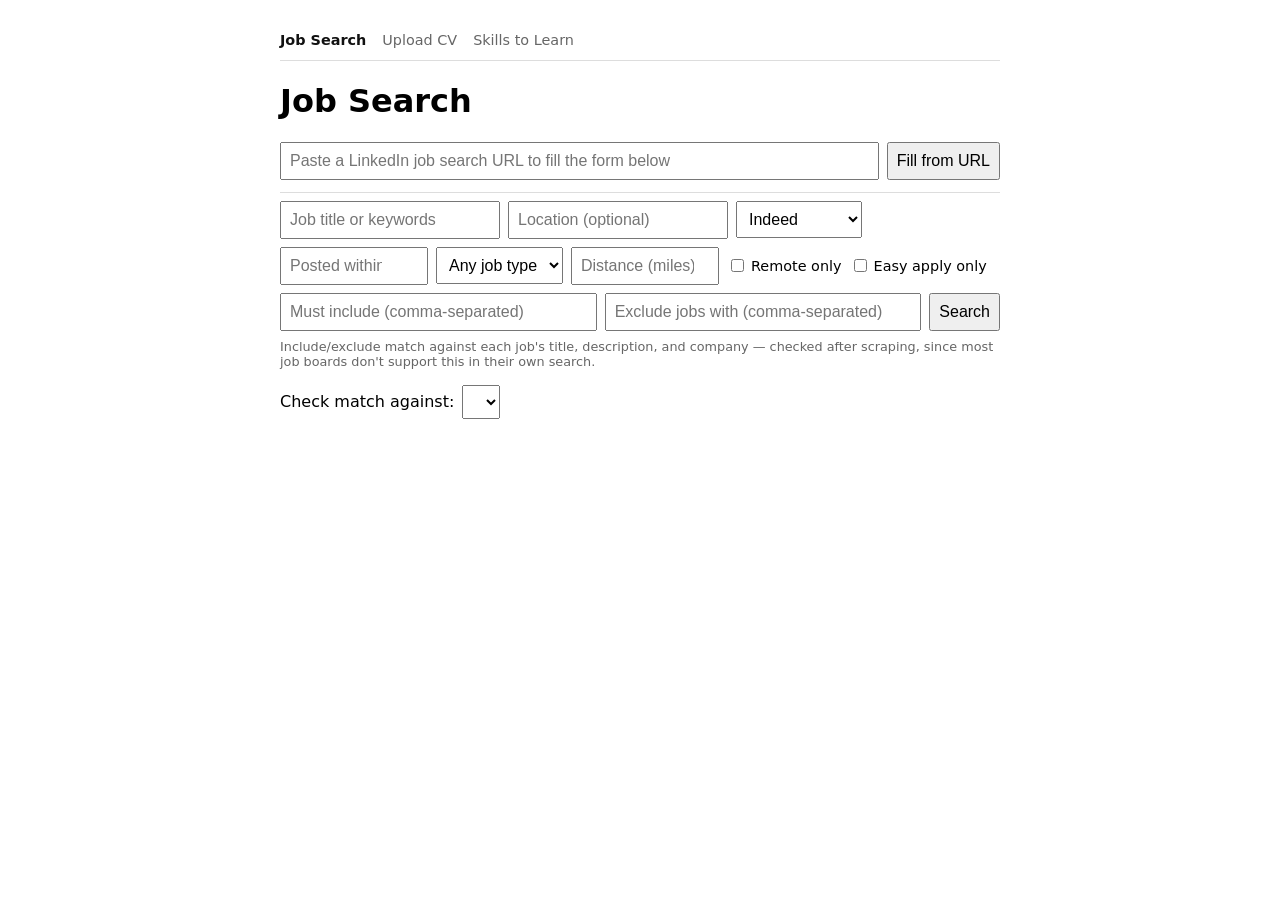
==== frontend/index.html @ 124d44be "Split gap resolution into two explicit paths, add Skills to Learn page Reworks the "Missing experien" ====
<!doctype html>
<html lang="en">
<head>
  <meta charset="UTF-8" />
  <meta name="viewport" content="width=device-width, initial-scale=1.0" />
  <title>CV Maker - Job Search</title>
  <link rel="stylesheet" href="style.css" />
</head>
<body>
  <main class="container">
    <nav class="top-nav">
      <a href="index.html" class="active">Job Search</a>
      <a href="cv.html">Upload CV</a>
      <a href="learning.html">Skills to Learn</a>
    </nav>
    <h1>Job Search</h1>

    <form id="url-form">
      <input
        type="url"
        id="linkedin-url"
        placeholder="Paste a LinkedIn job search URL to fill the form below"
      />
      <button type="submit">Fill from URL</button>
    </form>
    <p id="url-status"></p>

    <form id="search-form">
      <input type="text" id="search-term" placeholder="Job title or keywords" required />
      <input type="text" id="location" placeholder="Location (optional)" />
      <select id="site-name">
        <option value="indeed" selected>Indeed</option>
        <option value="linkedin">LinkedIn</option>
        <option value="zip_recruiter">ZipRecruiter</option>
        <option value="glassdoor">Glassdoor</option>
        <option value="google">Google</option>
      </select>

      <input
        type="number"
        id="hours-old"
        placeholder="Posted within (hours)"
        min="1"
        list="hours-old-presets"
      />
      <datalist id="hours-old-presets">
        <option value="5"></option>
        <option value="24"></option>
        <option value="72"></option>
        <option value="168"></option>
        <option value="720"></option>
      </datalist>

      <select id="job-type">
        <option value="" selected>Any job type</option>
        <option value="fulltime">Full-time</option>
        <option value="parttime">Part-time</option>
        <option value="contract">Contract</option>
        <option value="temporary">Temporary</option>
        <option value="internship">Internship</option>
        <option value="volunteer">Volunteer</option>
      </select>

      <input type="number" id="distance" placeholder="Distance (miles)" min="0" />

      <label><input type="checkbox" id="is-remote" /> Remote only</label>
      <label><input type="checkbox" id="easy-apply" /> Easy apply only</label>

      <input
        type="text"
        id="include-keywords"
        placeholder="Must include (comma-separated)"
      />
      <input
        type="text"
        id="exclude-keywords"
        placeholder="Exclude jobs with (comma-separated)"
      />

      <button type="submit">Search</button>
    </form>
    <p class="hint keyword-hint">
      Include/exclude match against each job's title, description, and
      company — checked after scraping, since most job boards don't
      support this in their own search.
    </p>
    <p id="status"></p>

    <div id="score-bar" class="score-bar" hidden>
      <span>Check match against:</span>
      <select id="score-cv-select"></select>
    </div>
    <p class="hint score-hint" hidden id="score-hint">
      Click "Check match?" on a job you're interested in — only that one
      job gets scored, so you're not spending tokens on results you'd
      skip anyway.
    </p>

    <ul id="results"></ul>
  </main>
  <script src="app.js"></script>
</body>
</html>
---- frontend/style.css ----
body {
  font-family: system-ui, sans-serif;
  max-width: 720px;
  margin: 2rem auto;
  padding: 0 1rem;
}

.container form {
  display: flex;
  gap: 0.5rem;
  flex-wrap: wrap;
  align-items: center;
  margin-bottom: 1rem;
}

.container input,
.container select,
.container button {
  padding: 0.5rem;
  font-size: 1rem;
}

.container input[type="number"] {
  width: 8rem;
}

.container label {
  display: inline-flex;
  align-items: center;
  gap: 0.25rem;
  font-size: 0.9rem;
}

#results .meta {
  color: #666;
  font-size: 0.85rem;
  margin: 0 0 0.25rem;
}

#url-form {
  padding-bottom: 0.75rem;
  border-bottom: 1px solid #ddd;
  margin-bottom: 1rem;
}

#url-form input[type="url"] {
  flex: 1;
  min-width: 16rem;
}

#url-status {
  margin: -0.5rem 0 1rem;
  font-size: 0.85rem;
  color: #666;
}

#results {
  list-style: none;
  padding: 0;
}

#results li {
  border: 1px solid #ddd;
  border-radius: 6px;
  padding: 0.75rem 1rem;
  margin-bottom: 0.75rem;
}

#results li h3 {
  margin: 0 0 0.25rem;
}

#results li a {
  color: #2563eb;
}

.top-nav {
  display: flex;
  gap: 1rem;
  margin-bottom: 1rem;
  padding-bottom: 0.75rem;
  border-bottom: 1px solid #ddd;
}

.top-nav a {
  color: #666;
  text-decoration: none;
  font-size: 0.9rem;
}

.top-nav a.active {
  color: #111;
  font-weight: 600;
}

.hint {
  color: #666;
  font-size: 0.9rem;
  margin-top: -0.5rem;
}

.keyword-hint {
  margin: -0.5rem 0 1rem;
  font-size: 0.8rem;
}

#include-keywords,
#exclude-keywords {
  min-width: 14rem;
  flex: 1;
}

.container form.cv-edit-form {
  display: block;
}

.score-bar {
  display: flex;
  align-items: center;
  gap: 0.5rem;
  margin-bottom: 1rem;
}

.score-bar select {
  padding: 0.4rem 0.5rem;
}

.score-hint {
  margin: -0.5rem 0 1rem;
  font-size: 0.8rem;
}

.check-match-btn {
  font-size: 0.85rem;
  padding: 0.3rem 0.7rem;
  margin: 0.25rem 0;
  border: 1px solid #999;
  border-radius: 4px;
  background: none;
  cursor: pointer;
}

.check-match-btn:disabled {
  opacity: 0.6;
  cursor: default;
}

.score-error {
  font-size: 0.8rem;
  color: #991b1b;
  margin-left: 0.5rem;
}

.score-badge {
  display: inline-block;
  font-weight: 600;
  font-size: 0.85rem;
  padding: 0.15rem 0.6rem;
  border-radius: 999px;
  margin: 0.25rem 0;
}

.score-strong {
  background: #dcfce7;
  color: #166534;
}

.score-good {
  background: #dbeafe;
  color: #1e40af;
}

.score-stretch {
  background: #fef3c7;
  color: #92400e;
}

.score-weak {
  background: #fee2e2;
  color: #991b1b;
}

.score-reasoning {
  font-size: 0.85rem;
  color: #444;
  margin: 0.25rem 0;
}

.missing-gaps {
  background: #fff7f7;
  border: 1px solid #fecaca;
  border-radius: 6px;
  padding: 0.5rem 0.75rem;
  margin: 0.4rem 0;
}

.missing-label {
  font-size: 0.8rem;
  color: #991b1b;
  margin: 0 0 0.3rem;
  font-weight: 600;
}

.missing-list {
  list-style: none;
  padding: 0;
  margin: 0 0 0.5rem;
  font-size: 0.85rem;
}

.missing-list li {
  margin-bottom: 0.2rem;
}

.save-gaps-btn {
  font-size: 0.8rem;
  padding: 0.3rem 0.6rem;
}

.gaps-status {
  font-size: 0.8rem;
  color: #666;
  margin-left: 0.5rem;
}

.cv-edit-form h2 {
  font-size: 1rem;
  margin: 1.5rem 0 0.5rem;
  border-bottom: 1px solid #eee;
  padding-bottom: 0.25rem;
}

.cv-edit-form h2:first-of-type {
  margin-top: 1rem;
}

.container label.field {
  display: flex;
  flex-direction: column;
  align-items: stretch;
  gap: 0.25rem;
  font-size: 0.85rem;
  color: #444;
  margin-bottom: 0.6rem;
}

.field span {
  font-size: 0.8rem;
  color: #666;
}

.field input,
.field textarea {
  font-family: inherit;
  font-size: 0.95rem;
  padding: 0.4rem 0.5rem;
  border: 1px solid #ccc;
  border-radius: 4px;
  width: 100%;
  box-sizing: border-box;
}

.field textarea {
  resize: vertical;
}

.field-grid {
  display: grid;
  grid-template-columns: repeat(2, 1fr);
  gap: 0 1rem;
}

.hint-field .hint {
  margin: 0;
}

.entry-list-edit {
  display: flex;
  flex-direction: column;
  gap: 0.75rem;
  margin-bottom: 0.5rem;
}

.entry-card {
  border: 1px solid #ddd;
  border-radius: 6px;
  padding: 0.75rem 1rem;
}

.entry-card .field:last-of-type {
  margin-bottom: 0.5rem;
}

.remove-entry {
  font-size: 0.8rem;
  background: none;
  border: 1px solid #ddd;
  border-radius: 4px;
  padding: 0.3rem 0.6rem;
  cursor: pointer;
  color: #b91c1c;
}

.add-entry-btn {
  background: none;
  border: 1px dashed #999;
  border-radius: 4px;
  padding: 0.4rem 0.8rem;
  cursor: pointer;
  font-size: 0.9rem;
}

.save-bar {
  display: flex;
  align-items: center;
  gap: 0.75rem;
  margin-top: 1.5rem;
  padding-top: 1rem;
  border-top: 1px solid #eee;
}

.save-bar button {
  padding: 0.5rem 1.2rem;
  font-size: 1rem;
}

#save-status {
  font-size: 0.85rem;
  color: #666;
}

.csv-steps {
  padding-left: 1.2rem;
  margin: 0.5rem 0 1rem;
  font-size: 0.9rem;
  color: #333;
}

.csv-steps li {
  margin-bottom: 0.6rem;
}

.prompt-example {
  margin: 0.4rem 0 0;
  padding: 0.5rem 0.75rem;
  background: #f8fafc;
  border-left: 3px solid #ccc;
  font-size: 0.85rem;
  color: #444;
}

.prompt-example code {
  background: #eef2f7;
  padding: 0 0.2rem;
  border-radius: 3px;
  font-size: 0.8rem;
}

#export-json-link {
  font-size: 0.9rem;
}

.entry-card h4 {
  font-size: 0.85rem;
  margin: 0.75rem 0 0.4rem;
  color: #555;
}

.experiences-list {
  display: flex;
  flex-direction: column;
  gap: 0.5rem;
  margin-bottom: 0.4rem;
}

.experience-item {
  border: 1px solid #e5e5e5;
  border-radius: 6px;
  padding: 0.5rem 0.6rem;
  background: #fafafa;
}

.experience-item textarea,
.experience-item input {
  width: 100%;
  box-sizing: border-box;
  font-family: inherit;
  font-size: 0.9rem;
  padding: 0.35rem 0.5rem;
  border: 1px solid #ccc;
  border-radius: 4px;
  margin-bottom: 0.35rem;
}

.add-exp-btn {
  font-size: 0.8rem;
  padding: 0.3rem 0.6rem;
  margin-bottom: 0.75rem;
}

.tool-category {
  background: #fdfdfd;
}

.tool-items-list {
  display: flex;
  flex-direction: column;
  gap: 0.4rem;
  margin: 0.4rem 0;
}

.tool-item {
  display: flex;
  gap: 0.4rem;
  align-items: center;
}

.tool-item input {
  flex: 1;
  font-family: inherit;
  font-size: 0.9rem;
  padding: 0.35rem 0.5rem;
  border: 1px solid #ccc;
  border-radius: 4px;
}

#gaps-section {
  margin-top: 2rem;
  padding-top: 1rem;
  border-top: 1px solid #eee;
}

.link-btn {
  background: none;
  border: none;
  color: #2563eb;
  text-decoration: underline;
  cursor: pointer;
  font-size: inherit;
  padding: 0;
  margin-left: 0.3rem;
}

.gap-row {
  background: #fffbeb;
  border-color: #fde68a;
}

.gap-text {
  font-size: 0.9rem;
  margin: 0 0 0.5rem;
}

.gap-controls {
  display: flex;
  align-items: center;
  gap: 0.5rem;
  flex-wrap: wrap;
}

.gap-category-select {
  padding: 0.35rem 0.5rem;
  font-size: 0.85rem;
}

.gap-edit-input {
  width: 100%;
  box-sizing: border-box;
  font-family: inherit;
  font-size: 0.9rem;
  padding: 0.4rem 0.5rem;
  border: 1px solid #ccc;
  border-radius: 4px;
  margin-bottom: 0.5rem;
}

#learning-cv-bar {
  margin-top: 1rem;
}
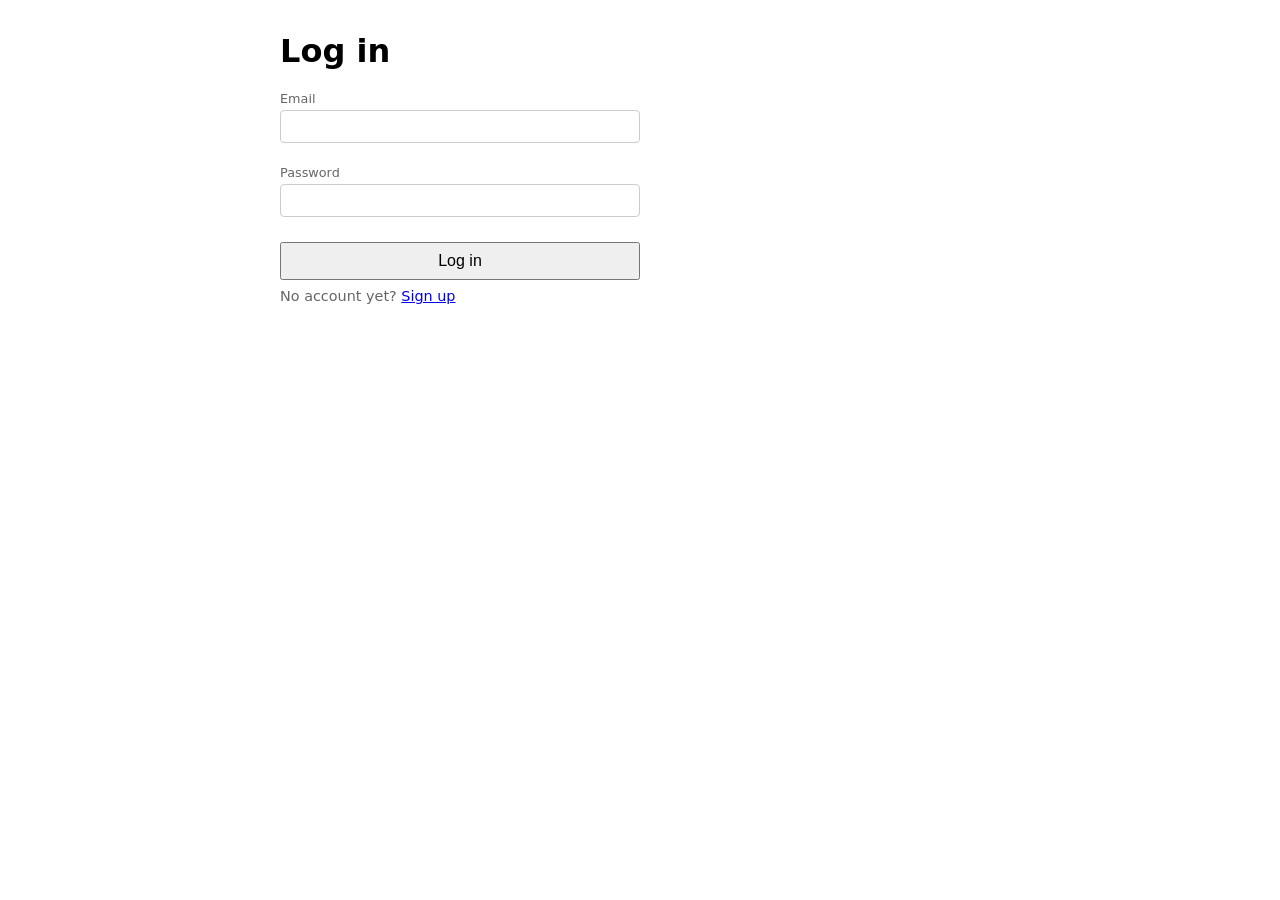
==== commit 69daa05a: "Add email/password auth — sign up, log in, and per-user data isolation Every part of the app now sit" ====
--- a/frontend/index.html
+++ b/frontend/index.html
@@ -12,6 +12,7 @@
       <a href="index.html" class="active">Job Search</a>
       <a href="cv.html">Upload CV</a>
       <a href="learning.html">Skills to Learn</a>
+      <span id="account-bar" class="account-bar"></span>
     </nav>
     <h1>Job Search</h1>
 
@@ -98,6 +99,8 @@
 
     <ul id="results"></ul>
   </main>
+  <script src="auth.js"></script>
+  <script>if (!requireAuth()) document.querySelector("main").hidden = true;</script>
   <script src="app.js"></script>
 </body>
 </html>
--- a/frontend/style.css
+++ b/frontend/style.css
@@ -91,6 +91,30 @@
 .top-nav a.active {
   color: #111;
   font-weight: 600;
+}
+
+.account-bar {
+  margin-left: auto;
+  display: flex;
+  align-items: center;
+  gap: 0.5rem;
+  font-size: 0.85rem;
+  color: #666;
+}
+
+.auth-container {
+  max-width: 360px;
+}
+
+.container form.auth-form {
+  display: flex;
+  flex-direction: column;
+  align-items: stretch;
+  gap: 0.75rem;
+}
+
+.auth-form button {
+  margin-top: 0.25rem;
 }
 
 .hint {
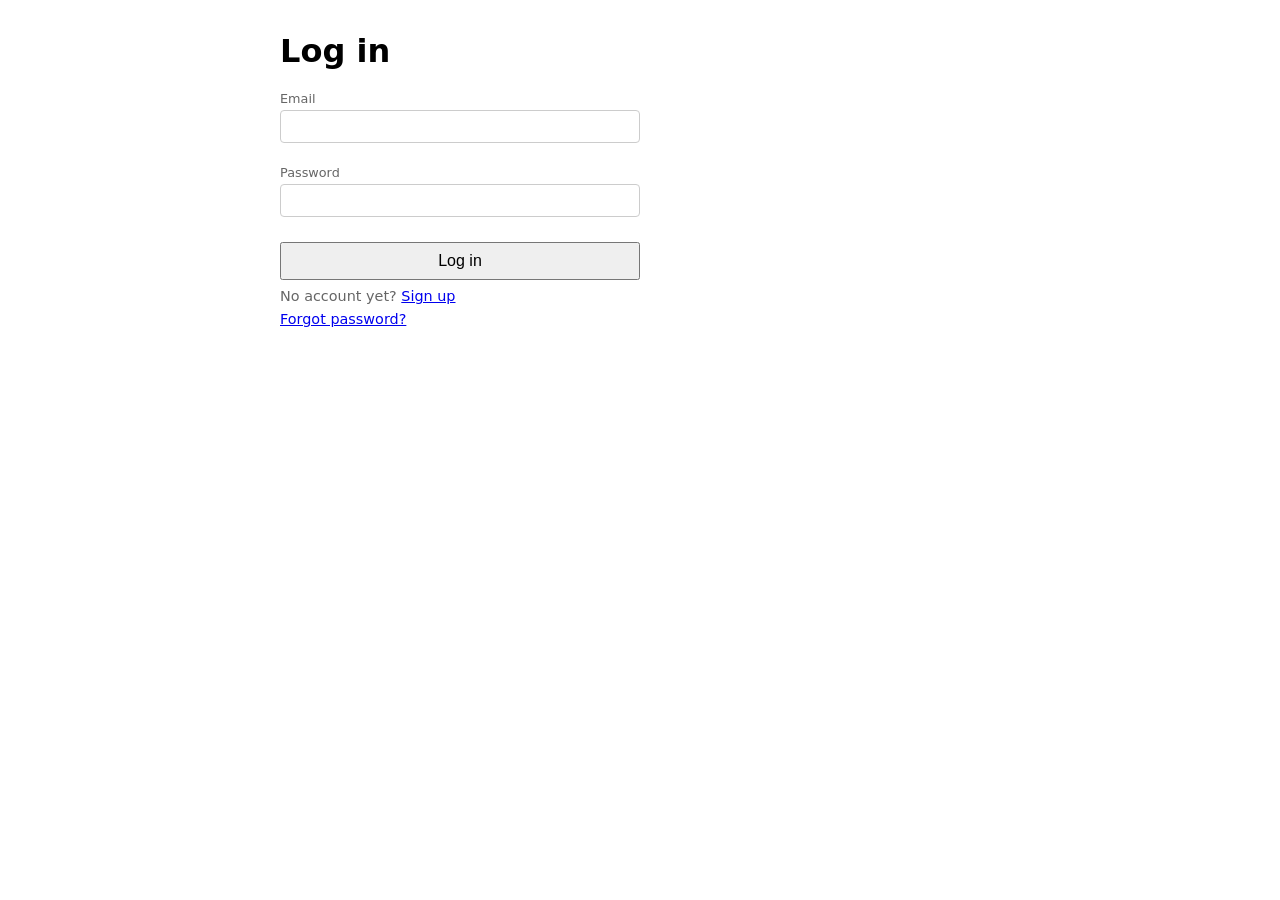
==== commit 9e071824: "Add paste-a-job-URL/text as a fallback for boards JobSpy can't scrape Indeed and Glassdoor commonly " ====
--- a/frontend/index.html
+++ b/frontend/index.html
@@ -12,9 +12,17 @@
       <a href="index.html" class="active">Job Search</a>
       <a href="cv.html">Upload CV</a>
       <a href="learning.html">Skills to Learn</a>
+      <a href="jobs.html">Tailored CVs</a>
+      <a href="settings.html">Settings</a>
       <span id="account-bar" class="account-bar"></span>
     </nav>
     <h1>Job Search</h1>
+    <p class="hint">
+      Some boards (Indeed, Glassdoor) often block automated search from
+      here. If a search comes up empty, paste that job's URL or text
+      directly on the <a href="jobs.html">Tailored CVs</a> page instead —
+      it still gets the full match check.
+    </p>
 
     <form id="url-form">
       <input
@@ -36,6 +44,11 @@
         <option value="glassdoor">Glassdoor</option>
         <option value="google">Google</option>
       </select>
+      <input
+        type="text"
+        id="country-indeed"
+        placeholder="Country for Indeed/Glassdoor (default USA)"
+      />
 
       <input
         type="number"
@@ -83,7 +96,11 @@
     <p class="hint keyword-hint">
       Include/exclude match against each job's title, description, and
       company — checked after scraping, since most job boards don't
-      support this in their own search.
+      support this in their own search. Indeed and Glassdoor also search
+      a specific country's site — set "Country for Indeed/Glassdoor" to
+      match your Location (e.g. "Germany"), or you'll silently get 0
+      results even though jobs exist. LinkedIn and Google aren't affected
+      by this.
     </p>
     <p id="status"></p>
 
--- a/frontend/style.css
+++ b/frontend/style.css
@@ -5,6 +5,15 @@
   padding: 0 1rem;
 }
 
+/* The hidden attribute must always win, no matter what display value a
+   more specific selector sets on the same element (flex containers,
+   form { display: flex } etc. all silently defeat plain [hidden]
+   otherwise — see the .cv-edit-form / .score-bar / .missing-actions
+   history in this file). */
+[hidden] {
+  display: none !important;
+}
+
 .container form {
   display: flex;
   gap: 0.5rem;
@@ -115,6 +124,22 @@
 
 .auth-form button {
   margin-top: 0.25rem;
+}
+
+.temp-password-box {
+  margin-top: 1rem;
+  padding: 0.75rem 1rem;
+  border: 1px solid #16a34a;
+  border-radius: 6px;
+  background: #f0fdf4;
+}
+
+.temp-password-value {
+  font-family: ui-monospace, monospace;
+  font-size: 1.1rem;
+  font-weight: 600;
+  user-select: all;
+  margin: 0.25rem 0;
 }
 
 .hint {
@@ -232,19 +257,68 @@
   font-size: 0.85rem;
 }
 
-.missing-list li {
-  margin-bottom: 0.2rem;
-}
-
-.save-gaps-btn {
-  font-size: 0.8rem;
-  padding: 0.3rem 0.6rem;
-}
-
-.gaps-status {
-  font-size: 0.8rem;
+.missing-item {
+  padding: 0.4rem 0;
+  border-bottom: 1px solid #fde2e2;
+}
+
+.missing-item:last-child {
+  border-bottom: none;
+}
+
+.missing-text {
+  display: block;
+  margin-bottom: 0.3rem;
+}
+
+.missing-actions:not([hidden]) {
+  display: flex;
+  flex-wrap: wrap;
+  gap: 0.4rem;
+}
+
+.missing-have-btn,
+.missing-learn-btn,
+.missing-ignore-btn,
+.missing-have-save-btn {
+  font-size: 0.75rem;
+  padding: 0.25rem 0.55rem;
+  border: 1px solid #ccc;
+  border-radius: 4px;
+  background: none;
+  cursor: pointer;
+}
+
+.missing-have-form:not([hidden]) {
+  display: flex;
+  flex-wrap: wrap;
+  gap: 0.4rem;
+  margin-top: 0.4rem;
+}
+
+.missing-have-input {
+  flex: 2;
+  min-width: 10rem;
+  font-size: 0.8rem;
+  padding: 0.3rem 0.5rem;
+  border: 1px solid #ccc;
+  border-radius: 4px;
+}
+
+.missing-have-category {
+  flex: 1;
+  min-width: 6rem;
+  font-size: 0.8rem;
+  padding: 0.3rem 0.5rem;
+  border: 1px solid #ccc;
+  border-radius: 4px;
+}
+
+.missing-item-status {
+  display: block;
+  font-size: 0.75rem;
   color: #666;
-  margin-left: 0.5rem;
+  margin-top: 0.2rem;
 }
 
 .cv-edit-form h2 {
@@ -501,3 +575,284 @@
 #learning-cv-bar {
   margin-top: 1rem;
 }
+
+/* ---------- Tailored CV feature ---------- */
+
+.add-job-details {
+  margin-bottom: 1.5rem;
+  border: 1px solid #ddd;
+  border-radius: 6px;
+  padding: 0.75rem 1rem;
+}
+
+.add-job-details summary {
+  cursor: pointer;
+  font-size: 0.9rem;
+  color: #444;
+}
+
+.add-job-details form {
+  margin-top: 0.75rem;
+}
+
+.url-fetch-row {
+  display: flex;
+  gap: 0.5rem;
+}
+
+.url-fetch-row input {
+  flex: 1;
+}
+
+.job-actions {
+  display: flex;
+  align-items: center;
+  gap: 0.75rem;
+  flex-wrap: wrap;
+  margin-top: 0.4rem;
+}
+
+.tailor-cv-btn {
+  font-size: 0.85rem;
+  padding: 0.3rem 0.7rem;
+  border: 1px solid #999;
+  border-radius: 4px;
+  background: none;
+  cursor: pointer;
+}
+
+.match-score-row {
+  display: flex;
+  align-items: center;
+  gap: 0.75rem;
+  margin-bottom: 1rem;
+}
+
+.match-score-bar {
+  flex: 1;
+  height: 0.6rem;
+  border-radius: 999px;
+  background: #eee;
+  overflow: hidden;
+}
+
+.match-score-fill {
+  height: 100%;
+  border-radius: 999px;
+  transition: width 0.3s ease;
+}
+
+.match-score-fill.score-strong { background: #16a34a; }
+.match-score-fill.score-good { background: #2563eb; }
+.match-score-fill.score-stretch { background: #d97706; }
+.match-score-fill.score-weak { background: #dc2626; }
+
+.match-score-label {
+  font-weight: 600;
+  font-size: 0.9rem;
+  white-space: nowrap;
+}
+
+.match-columns {
+  display: grid;
+  grid-template-columns: repeat(3, 1fr);
+  gap: 1rem;
+  margin-bottom: 0.75rem;
+}
+
+.match-columns h3 {
+  font-size: 0.85rem;
+  margin: 0 0 0.35rem;
+}
+
+.match-col-strong { color: #166534; }
+.match-col-partial { color: #92400e; }
+.match-col-missing { color: #991b1b; }
+
+.match-col-list {
+  list-style: none;
+  padding: 0;
+  margin: 0;
+  font-size: 0.85rem;
+}
+
+.match-col-list li {
+  margin-bottom: 0.25rem;
+}
+
+.evidence-card {
+  background: #fafafa;
+}
+
+.evidence-badge {
+  display: inline-block;
+  font-size: 0.75rem;
+  font-weight: 600;
+  padding: 0.15rem 0.5rem;
+  border-radius: 999px;
+  margin-bottom: 0.4rem;
+}
+
+.evidence-include { background: #dcfce7; color: #166534; }
+.evidence-maybe { background: #fef3c7; color: #92400e; }
+.evidence-exclude { background: #f3f4f6; color: #6b7280; }
+
+.evidence-text {
+  font-size: 0.9rem;
+  margin: 0 0 0.25rem;
+}
+
+.evidence-reason {
+  margin-top: 0.35rem;
+}
+
+.tailoring-layout {
+  display: grid;
+  grid-template-columns: minmax(0, 2fr) minmax(220px, 1fr);
+  gap: 1.5rem;
+  align-items: start;
+}
+
+@media (max-width: 800px) {
+  .tailoring-layout {
+    grid-template-columns: 1fr;
+  }
+  .match-columns {
+    grid-template-columns: 1fr;
+  }
+}
+
+#cv-review-section {
+  margin-top: 1.5rem;
+  padding-top: 1rem;
+  border-top: 1px solid #eee;
+}
+
+.cv-preview-toolbar {
+  display: flex;
+  flex-wrap: wrap;
+  gap: 0.5rem;
+  margin-bottom: 0.75rem;
+}
+
+.cv-preview-toolbar select {
+  padding: 0.35rem 0.5rem;
+}
+
+.cv-document {
+  background: #fff;
+  border: 1px solid #ddd;
+  border-radius: 8px;
+  padding: 1.5rem;
+}
+
+.cv-doc-header h2 {
+  margin: 0 0 0.15rem;
+}
+
+.cv-doc-jobtitle {
+  color: #444;
+  margin: 0 0 0.25rem;
+}
+
+.cv-doc-contact {
+  color: #666;
+  font-size: 0.85rem;
+  margin: 0 0 1rem;
+}
+
+.cv-doc-section {
+  margin-top: 1.25rem;
+}
+
+.cv-doc-section h3 {
+  font-size: 0.95rem;
+  border-bottom: 1px solid #eee;
+  padding-bottom: 0.25rem;
+  margin: 0 0 0.5rem;
+}
+
+.cv-doc-entry {
+  margin-bottom: 1rem;
+}
+
+.cv-doc-entry-title {
+  font-weight: 600;
+  margin: 0;
+}
+
+.cv-doc-bullet {
+  margin-bottom: 0.3rem;
+}
+
+.source-toggle {
+  display: block;
+  background: none;
+  border: none;
+  color: #2563eb;
+  font-size: 0.75rem;
+  cursor: pointer;
+  padding: 0.1rem 0;
+}
+
+.source-detail {
+  font-size: 0.8rem;
+  color: #555;
+  background: #f8fafc;
+  border-left: 2px solid #ccc;
+  padding: 0.3rem 0.5rem;
+  margin: 0.2rem 0 0.4rem;
+}
+
+.cv-document-edit textarea,
+.cv-document-edit input {
+  width: 100%;
+  box-sizing: border-box;
+  font-family: inherit;
+  font-size: 0.9rem;
+  padding: 0.35rem 0.5rem;
+  border: 1px solid #ccc;
+  border-radius: 4px;
+  margin-bottom: 0.4rem;
+}
+
+.cv-sidebar {
+  background: #fafafa;
+  border: 1px solid #eee;
+  border-radius: 8px;
+  padding: 1rem;
+}
+
+.cv-sidebar h3 {
+  margin: 0 0 0.6rem;
+  font-size: 0.9rem;
+}
+
+.sidebar-dl {
+  margin: 0;
+  font-size: 0.82rem;
+}
+
+.sidebar-dl dt {
+  color: #888;
+  margin-top: 0.5rem;
+}
+
+.sidebar-dl dd {
+  margin: 0;
+  color: #222;
+  font-weight: 500;
+}
+
+@media print {
+  .no-print {
+    display: none !important;
+  }
+  .tailoring-layout {
+    display: block;
+  }
+  .cv-document {
+    border: none;
+    padding: 0;
+  }
+}
